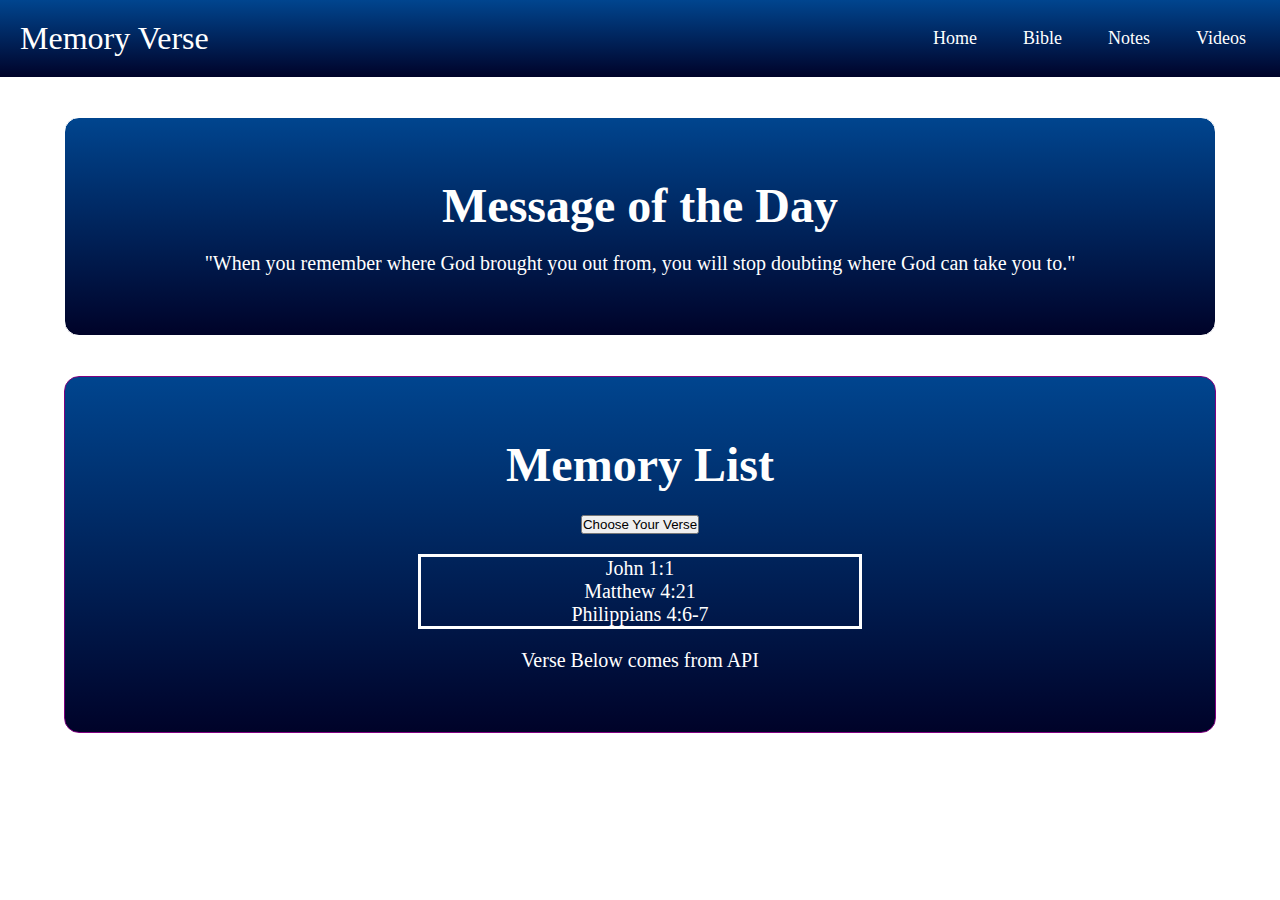
==== index.html @ 18660c1e "first commit create first draft layout of page" ====
<!DOCTYPE html>
<html lang="en">

<head>
    <meta charset="UTF-8">
    <meta http-equiv="X-UA-Compatible" content="IE=edge">
    <meta name="viewport" content="width=device-width, initial-scale=1.0">
    <link rel="stylesheet" href="styles.css">
    <title>Memory Verse</title>
</head>

<body>

    <nav class="navbar">

        <a class="logo" href="#">Memory Verse</a>

        <ul class="nav-links">
            <!-- USING CHECKBOX HACK -->
            <input type="checkbox" id="checkbox_toggle" />

            <label for="checkbox_toggle" class="hamburger">&#9776;</label>
            <!-- NAVIGATION MENUS -->
            <div class="menu">

                <li><a href="#">Home</a></li>
                <li><a href="/">Bible</a></li>
                <li><a href="/">Notes</a></li>
                <li><a href="/">Videos</a></li>
            </div>
        </ul>
    </nav>


    <section class="top-section">
        <h1 class="title">Message of the Day</h1>
        <p>"When you remember where God brought you out from, you will stop doubting where God can take you to."</p>
    </section>

    <main class="memory-verse-section">
        <h1 class="title">Memory List</h1>
        <button id="verseBtn">Choose Your Verse</button>

        <div class="modal" id="verseModal">
            <div class="modal-content">
                <div class="header-book-list">
                    <h5 class="book-title">BOOK</h5>
                    <span class="closeModal">X</span>
                </div>
                <div class="book-list">
                    <button>Genesis</button>
                    <button>Exodus</button>
                    <button>Leviticus</button>
                    <button>Numbers</button>
                    <button>Deuteronomy</button>
                    <button>Joshua</button>
                </div>
            </div>
        </div>

        <!-- <form action="">
            <label for="book">Book</label>
            <select name="book" id="book">
                <option value="Genesis">Genesis</option>
                <option value="Genesis">Exodus</option>
                <option value="Genesis">Leviticus</option>
                <option value="Genesis">Numbers</option>
                <option value="Genesis">Deuteronomy</option>
                <option value="Genesis">Joshua</option>
            </select>
           
        </form> -->
        <div class="verse-list">
            <p>John 1:1</p>
            <p>Matthew 4:21</p>
            <p>Philippians 4:6-7 </p>
        </div>
        <p>Verse Below comes from API</p>
        <div id="bible-data"></div>

    </main>
    <script src="app.js"></script>
</body>

</html>
---- styles.css ----
* {

    margin: 0;
    padding: 0;
    box-sizing: border-box;

}

body {

    font-size: 1.25rem;

}

a {

    text-decoration: none;
    color: #fff;

}

li {

    list-style: none;

}

.navbar {

    display: flex;
    align-items: center;
    justify-content: space-between;
    padding: 20px;

    color: #fff;
    background: hsla(236, 100%, 8%, 1);
    background: linear-gradient(90deg, hsla(236, 100%, 8%, 1) 0%, hsla(211, 100%, 28%, 1) 100%);
    background: -moz-linear-gradient(90deg, hsla(236, 100%, 8%, 1) 0%, hsla(211, 100%, 28%, 1) 100%);
    background: -webkit-linear-gradient(90deg, hsla(236, 100%, 8%, 1) 0%, hsla(211, 100%, 28%, 1) 100%);

}

.nav-links a {

    color: #fff;

}

/* LOGO */

.logo {
    font-size: 32px;
}

/* NAVBAR MENU */

.menu {

    display: flex;
    gap: 1em;
    font-size: 18px;

}

.menu li:hover {

    background-color: rgba(0, 0, 255, 0.966);
    border-radius: 5px;
    transition: 0.3s ease;

}

.menu li {

    padding: 5px 14px;

}


input[type=checkbox] {

    display: none;

}

/*HAMBURGER MENU*/

.hamburger {

    display: none;
    font-size: 24px;
    user-select: none;

}

/* MEDIA QUERIES */

@media (max-width: 768px) {
    .menu {

        display: none;
        position: absolute;
        color: rgb(1, 33, 178);
        background-color: rgb(33, 33, 33);
        right: 0;
        left: 0;
        text-align: center;
        padding: 16px 0;

    }

    .menu li:hover {

        display: inline-block;
        background-color: rgba(0, 0, 202, 0.966);
        transition: 0.3s ease;

    }

    .menu li+li {

        margin-top: 12px;

    }

    input[type=checkbox]:checked~.menu {

        display: block;

    }

    .hamburger {

        display: block;

    }
}

.title {

    font-size: 3rem;
    padding-bottom: .4em;

}

.top-section {

    max-width: 90%;
    height: auto;
    margin: auto;
    margin-top: 40px;
    padding: 3em 1em;
    display: flex;
    flex-direction: column;
    justify-content: center;
    text-align: center;
    border: 1px solid white;
    border-radius: .75em;
    color: #fff;
    background: hsla(236, 100%, 8%, 1);
    background: linear-gradient(90deg, hsla(236, 100%, 8%, 1) 0%, hsla(211, 100%, 28%, 1) 100%);
    background: -moz-linear-gradient(90deg, hsla(236, 100%, 8%, 1) 0%, hsla(211, 100%, 28%, 1) 100%);
    background: -webkit-linear-gradient(90deg, hsla(236, 100%, 8%, 1) 0%, hsla(211, 100%, 28%, 1) 100%);

}

.memory-verse-section {


    max-width: 90%;
    margin: auto;
    margin-top: 40px;
    padding: 3em 1em;
    text-align: center;
    border: 1px solid purple;
    border-radius: .75em;
    color: #fff;
    background: hsla(236, 100%, 8%, 1);
    background: linear-gradient(90deg, hsla(236, 100%, 8%, 1) 0%, hsla(211, 100%, 28%, 1) 100%);
    background: -moz-linear-gradient(90deg, hsla(236, 100%, 8%, 1) 0%, hsla(211, 100%, 28%, 1) 100%);
    background: -webkit-linear-gradient(90deg, hsla(236, 100%, 8%, 1) 0%, hsla(211, 100%, 28%, 1) 100%);

}

.verse-list {

    max-width: 40%;
    margin: 1em auto;
    border: white solid;
}

.modal {

    display: none;
    width: 100%;

}

/* Modal Content/Box */
.modal-content {

    background-color: #fefefe;
    margin: auto;
    /* 15% from the top and centered */
    padding: 20px;
    border: 1px solid #888;
    width: 50%;
    color: black;
    /* Could be more or less, depending on screen size */
}

.header-book-list {
    position: relative;
    display: flex;
    flex-direction: row;
    justify-content: center;
}

.book-title {

    margin-bottom: 1em;

}

.closeModal {


    position: absolute;
    top: -.75em;
    right: -.4em;
    color: rgb(0, 0, 0);
    font-size: 22px;
    font-weight: bold;

}

.closeModal:hover,
.closeModal:focus {

    color: black;
    cursor: pointer;

}

.book-list {

    display: flex;
    flex-direction: column;

}
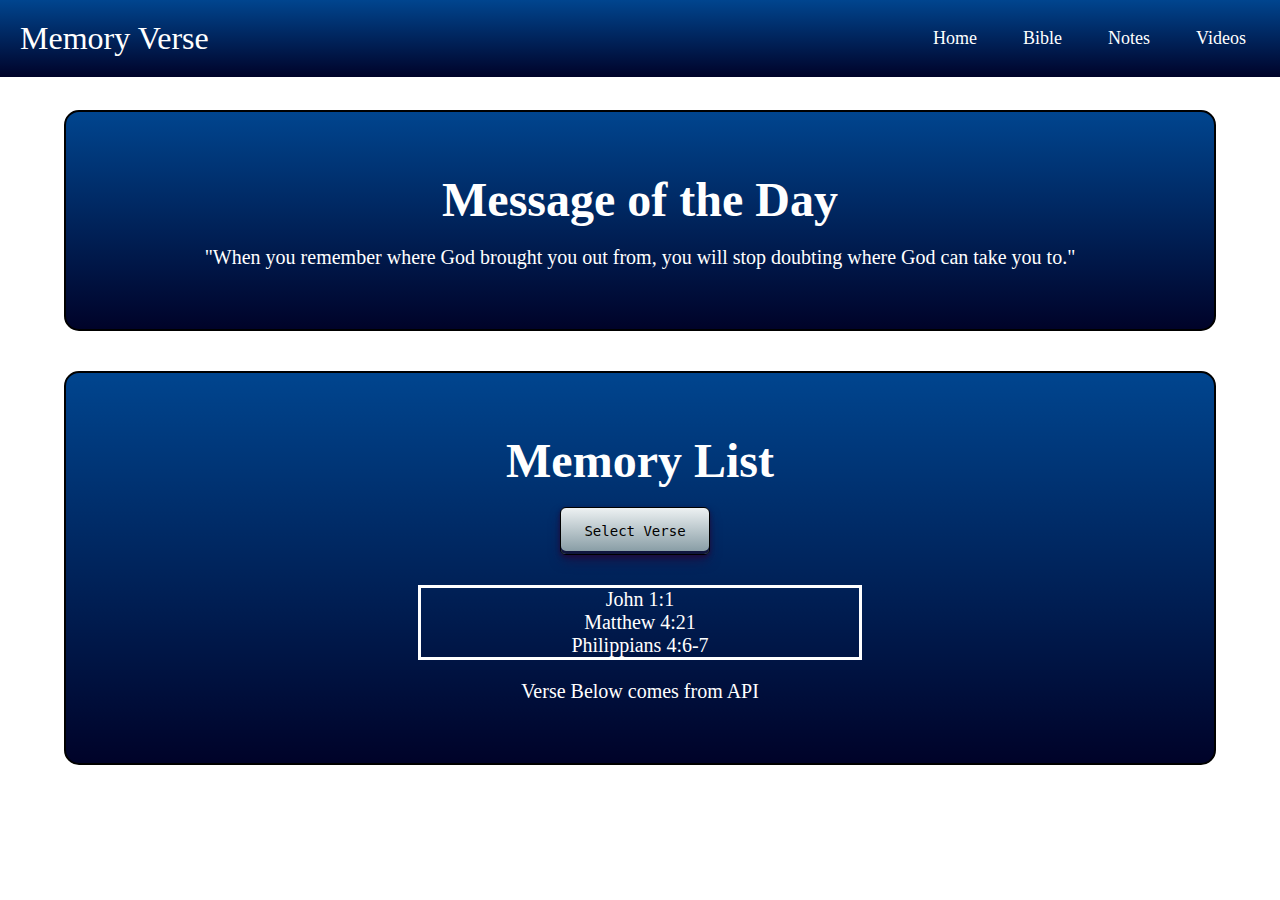
==== commit 33e8bdea: "worked on the design of the buttons and list of books, still having issues of the layout may have to" ====
--- a/index.html
+++ b/index.html
@@ -39,12 +39,12 @@
 
     <main class="memory-verse-section">
         <h1 class="title">Memory List</h1>
-        <button id="verseBtn">Choose Your Verse</button>
+        <button class="btn" id="verseBtn">Select Verse</button>
 
         <div class="modal" id="verseModal">
             <div class="modal-content">
                 <div class="header-book-list">
-                    <h5 class="book-title">BOOK</h5>
+                    <h4 class="book-title">BOOK</h4>
                     <span class="closeModal">X</span>
                 </div>
                 <div class="book-list">
@@ -54,6 +54,63 @@
                     <button>Numbers</button>
                     <button>Deuteronomy</button>
                     <button>Joshua</button>
+                    <button>Judges</button>
+                    <button>Ruth</button>
+                    <button>1 Samuel</button>
+                    <button>2 Samuel</button>
+                    <button>1 Kings</button>
+                    <button>2 Kings</button>
+                    <button>1 Chronicles</button>
+                    <button>2 Chronicles</button>
+                    <button>Ezra</button>
+                    <button>Nehemiah</button>
+                    <button>Esther</button>
+                    <button>Job</button>
+                    <button>Psalms</button>
+                    <button>Proverbs</button>
+                    <button>Ecclesiastes</button>
+                    <button>Song of Songs</button>
+                    <button>Isaiah</button>
+                    <button>Lamentations</button>
+                    <button>Ezekiel</button>
+                    <button>Daniel</button>
+                    <button>Hosea</button>
+                    <button>Joel</button>
+                    <button>Amos</button>
+                    <button>Obadiah</button>
+                    <button>Jonah</button>
+                    <button>Micah</button>
+                    <button>Nahum</button>
+                    <button>Habakkuk</button>
+                    <button>Zechariah</button>
+                    <button>Malachi</button>
+                    <button>Matthew</button>
+                    <button>Mark</button>
+                    <button>Luke</button>
+                    <button>John</button>
+                    <button>Acts</button>
+                    <button>Romans</button>
+                    <button>1 Corinthians</button>
+                    <button>2 Corinthians</button>
+                    <button>Galatians</button>
+                    <button>Ephesians</button>
+                    <button>Philippians</button>
+                    <button>Colossians</button>
+                    <button>1 Thessalonians</button>
+                    <button>2 Thessalonians</button>
+                    <button>1 Timothy</button>
+                    <button>2 Timothy</button>
+                    <button>Titus</button>
+                    <button>Philemon</button>
+                    <button>Hebrews</button>
+                    <button>James</button>
+                    <button>1 Peter</button>
+                    <button>2 Peter</button>
+                    <button>1 John</button>
+                    <button>2 John</button>
+                    <button>3 John</button>
+                    <button>Jude</button>
+                    <button>Revelation</button>
                 </div>
             </div>
         </div>
--- a/styles.css
+++ b/styles.css
@@ -27,6 +27,9 @@
 
 .navbar {
 
+    position: fixed;
+    top: 0;
+    width: 100%;
     display: flex;
     align-items: center;
     justify-content: space-between;
@@ -67,6 +70,10 @@
     background-color: rgba(0, 0, 255, 0.966);
     border-radius: 5px;
     transition: 0.3s ease;
+
+    box-shadow: rgba(45, 35, 66, .4) 0 4px 8px, rgba(45, 35, 66, .3) 0 7px 13px -3px, #d8ddff 0 -1px 0 inset;
+    transform: translateY(-1px);
+
 
 }
 
@@ -148,13 +155,13 @@
     max-width: 90%;
     height: auto;
     margin: auto;
-    margin-top: 40px;
+    margin-top: 110px;
     padding: 3em 1em;
     display: flex;
     flex-direction: column;
     justify-content: center;
     text-align: center;
-    border: 1px solid white;
+    border: 2px solid rgb(0, 0, 0);
     border-radius: .75em;
     color: #fff;
     background: hsla(236, 100%, 8%, 1);
@@ -172,7 +179,7 @@
     margin-top: 40px;
     padding: 3em 1em;
     text-align: center;
-    border: 1px solid purple;
+    border: 2px solid rgb(0, 0, 0);
     border-radius: .75em;
     color: #fff;
     background: hsla(236, 100%, 8%, 1);
@@ -193,20 +200,83 @@
 
     display: none;
     width: 100%;
+    height: 100%;
+    margin-top: 10px;
 
 }
 
 /* Modal Content/Box */
 .modal-content {
-
+    height: 50%;
+    width: 75%;
     background-color: #fefefe;
     margin: auto;
-    /* 15% from the top and centered */
+    text-align: center;
     padding: 20px;
     border: 1px solid #888;
-    width: 50%;
+    border-radius: .75em;
     color: black;
-    /* Could be more or less, depending on screen size */
+
+}
+
+.btn,
+.modal-content button {
+
+    align-items: center;
+
+    background: hsla(197, 14%, 57%, 1);
+    background: linear-gradient(90deg, hsla(197, 14%, 57%, 1) 0%, hsla(192, 17%, 94%, 1) 100%);
+    background: -moz-linear-gradient(90deg, hsla(197, 14%, 57%, 1) 0%, hsla(192, 17%, 94%, 1) 100%);
+    background: -webkit-linear-gradient(90deg, hsla(197, 14%, 57%, 1) 0%, hsla(192, 17%, 94%, 1) 100%);
+
+    border: 1px solid black;
+    border-radius: 6px;
+    box-shadow: rgb(28, 13, 63) 0 2px 4px, rgb(31, 16, 65) 0 7px 13px -3px, rgb(16, 22, 62) 0 -3px 0 inset;
+    color: rgb(0, 0, 0);
+    cursor: pointer;
+    display: inline-flex;
+    font-family: "JetBrains Mono", monospace;
+    width: 150px;
+    height: 48px;
+    justify-content: center;
+    line-height: 1;
+    margin-bottom: 10px;
+    margin-right: 10px;
+    padding-left: 8px;
+    padding-right: 8px;
+    text-align: left;
+    transition: box-shadow .15s, transform .15s;
+    font-size: 14px;
+}
+
+.btn:hover {
+    background: #d8d8d8;
+    box-shadow: rgba(45, 35, 66, .4) 0 4px 8px, rgba(45, 35, 66, .3) 0 7px 13px -3px, #d8ddff 0 -1px 0 inset;
+    transform: translateY(-1px);
+
+}
+
+.modal-content button:focus {
+    box-shadow: #3c4fe0 0 0 0 1.5px inset, rgba(45, 35, 66, .4) 0 2px 4px, rgba(45, 35, 66, .3) 0 7px 13px -3px, #3c4fe0 0 -3px 0 inset;
+}
+
+.modal-content button:hover {
+    box-shadow: rgba(45, 35, 66, .4) 0 4px 8px, rgba(45, 35, 66, .3) 0 7px 13px -3px, #3c4fe0 0 -3px 0 inset;
+    transform: translateY(-2px);
+}
+
+.modal-content button:active {
+    box-shadow: #3c4fe0 0 3px 7px inset;
+    transform: translateY(2px);
+}
+
+.book-list {
+
+    display: grid;
+    justify-items: center;
+    grid-template-rows: repeat(16, 1fr);
+    grid-auto-flow: column;
+
 }
 
 .header-book-list {
@@ -240,11 +310,4 @@
     color: black;
     cursor: pointer;
 
-}
-
-.book-list {
-
-    display: flex;
-    flex-direction: column;
-
 }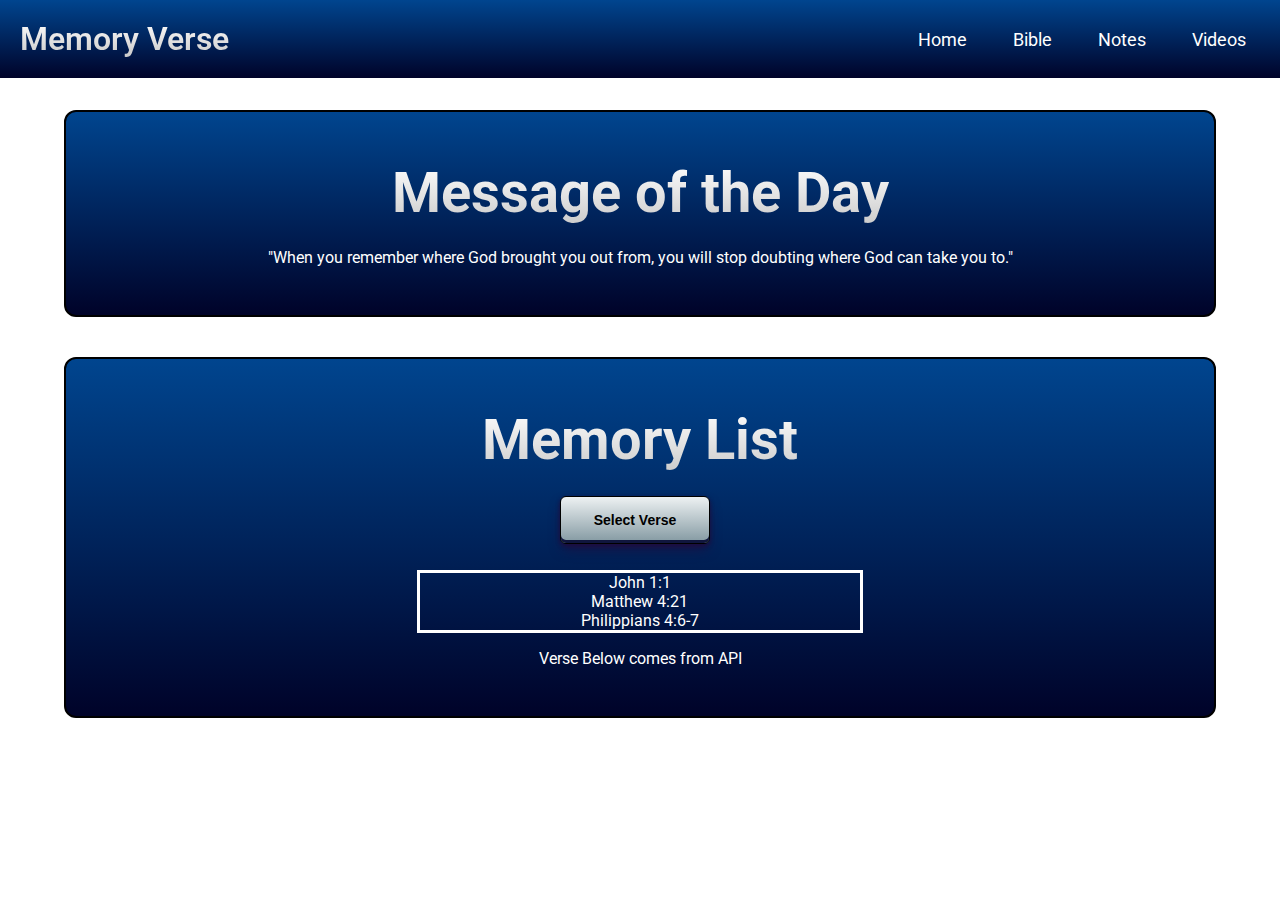
==== commit 1a77ba4a: "made css changes on title" ====
--- a/index.html
+++ b/index.html
@@ -6,6 +6,13 @@
     <meta http-equiv="X-UA-Compatible" content="IE=edge">
     <meta name="viewport" content="width=device-width, initial-scale=1.0">
     <link rel="stylesheet" href="styles.css">
+
+    <link rel="preconnect" href="https://fonts.googleapis.com">
+    <link rel="preconnect" href="https://fonts.gstatic.com" crossorigin>
+    <link
+        href="https://fonts.googleapis.com/css2?family=Nunito+Sans:wght@400;600;700;800&family=Roboto:wght@400;500;700&display=swap"
+        rel="stylesheet">
+
     <title>Memory Verse</title>
 </head>
 
--- a/styles.css
+++ b/styles.css
@@ -8,7 +8,8 @@
 
 body {
 
-    font-size: 1.25rem;
+    /* font-family: 'Kanit', sans-serif; */
+    font-family: 'Roboto', sans-serif;
 
 }
 
@@ -52,7 +53,13 @@
 /* LOGO */
 
 .logo {
+
     font-size: 32px;
+    font-weight: 600;
+    background: -webkit-linear-gradient(rgb(255, 254, 254), rgb(200, 200, 200));
+    -webkit-background-clip: text;
+    -webkit-text-fill-color: transparent;
+
 }
 
 /* NAVBAR MENU */
@@ -145,8 +152,12 @@
 
 .title {
 
-    font-size: 3rem;
+    font-size: 3.5rem;
     padding-bottom: .4em;
+    font-weight: 700;
+    background: -webkit-linear-gradient(rgb(255, 255, 255), rgb(185, 185, 185));
+    -webkit-background-clip: text;
+    -webkit-text-fill-color: transparent;
 
 }
 
@@ -175,6 +186,7 @@
 
 
     max-width: 90%;
+    height: auto;
     margin: auto;
     margin-top: 40px;
     padding: 3em 1em;
@@ -207,7 +219,7 @@
 
 /* Modal Content/Box */
 .modal-content {
-    height: 50%;
+    height: auto;
     width: 75%;
     background-color: #fefefe;
     margin: auto;
@@ -235,7 +247,6 @@
     color: rgb(0, 0, 0);
     cursor: pointer;
     display: inline-flex;
-    font-family: "JetBrains Mono", monospace;
     width: 150px;
     height: 48px;
     justify-content: center;
@@ -247,6 +258,7 @@
     text-align: left;
     transition: box-shadow .15s, transform .15s;
     font-size: 14px;
+    font-weight: bold;
 }
 
 .btn:hover {
@@ -288,7 +300,9 @@
 
 .book-title {
 
+    font-size: 1.5rem;
     margin-bottom: 1em;
+    font-weight: 700;
 
 }
 
@@ -310,4 +324,21 @@
     color: black;
     cursor: pointer;
 
+}
+
+@media (max-width: 1100px) {
+    .book-list {
+        display: grid;
+        justify-items: center;
+        grid-template-rows: repeat(32, 1fr);
+        grid-auto-flow: column;
+    }
+}
+
+@media (max-width: 600px) {
+    .book-list {
+        display: flex;
+        flex-direction: column;
+        align-items: center;
+    }
 }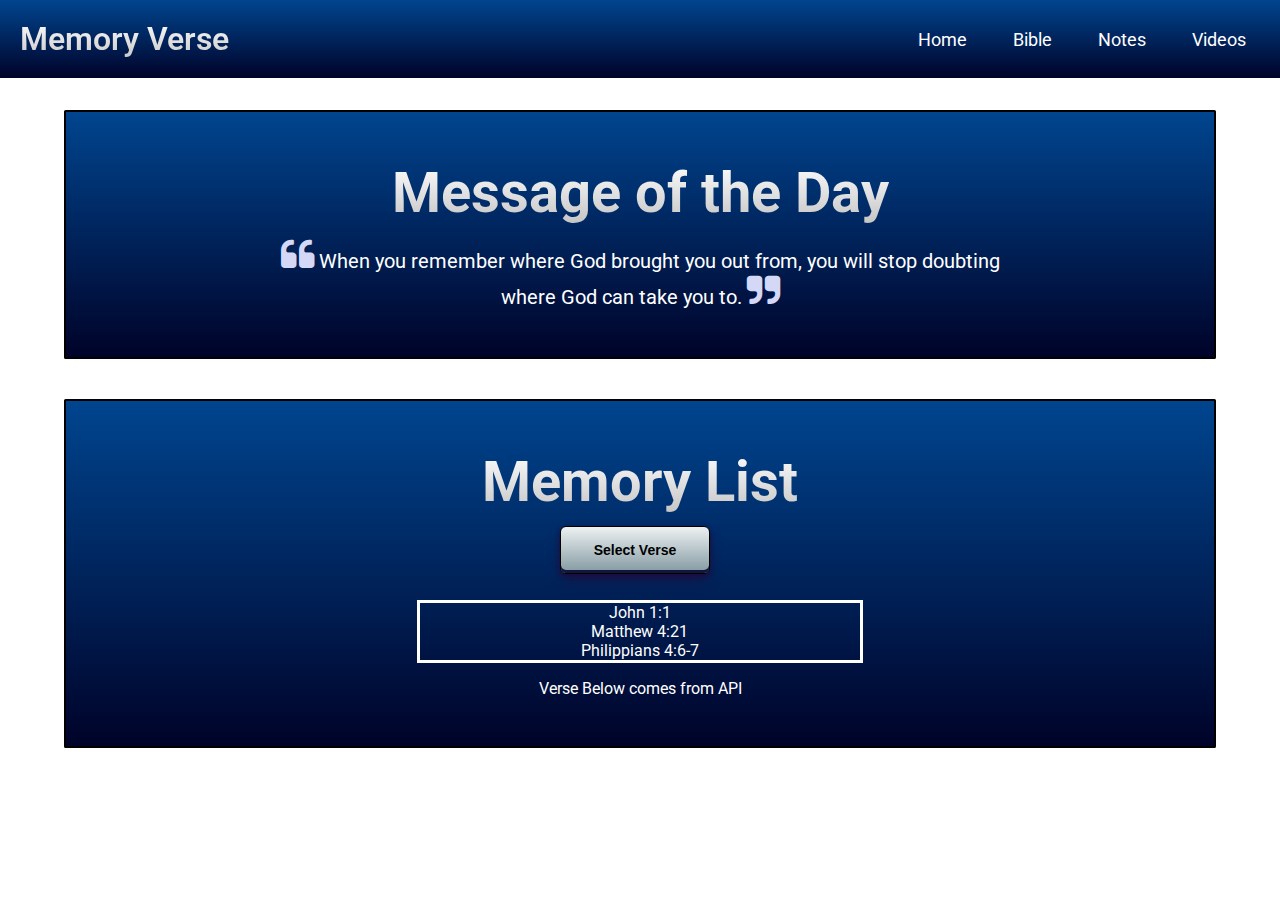
==== commit 44d87b0b: "created bible and video links on nav" ====
--- a/index.html
+++ b/index.html
@@ -12,6 +12,7 @@
     <link
         href="https://fonts.googleapis.com/css2?family=Nunito+Sans:wght@400;600;700;800&family=Roboto:wght@400;500;700&display=swap"
         rel="stylesheet">
+    <link rel="stylesheet" href="https://cdnjs.cloudflare.com/ajax/libs/font-awesome/4.7.0/css/font-awesome.min.css">
 
     <title>Memory Verse</title>
 </head>
@@ -31,9 +32,9 @@
             <div class="menu">
 
                 <li><a href="#">Home</a></li>
-                <li><a href="/">Bible</a></li>
-                <li><a href="/">Notes</a></li>
-                <li><a href="/">Videos</a></li>
+                <li><a href="./biblePage.html">Bible</a></li>
+                <li><a href="./notes.html">Notes</a></li>
+                <li><a href="/videoPage.html">Videos</a></li>
             </div>
         </ul>
     </nav>
@@ -41,7 +42,11 @@
 
     <section class="top-section">
         <h1 class="title">Message of the Day</h1>
-        <p>"When you remember where God brought you out from, you will stop doubting where God can take you to."</p>
+        <p class="quote"><i class="fa fa-quote-left" style="font-size:36px;color:rgb(212, 215, 245)"></i> When you
+            remember where God
+            brought you
+            out from, you will stop doubting where God can take you to. <i class="fa fa-quote-right"
+                style="font-size:36px;color:rgb(212, 215, 245)"></i></p>
     </section>
 
     <main class="memory-verse-section">
@@ -52,7 +57,7 @@
             <div class="modal-content">
                 <div class="header-book-list">
                     <h4 class="book-title">BOOK</h4>
-                    <span class="closeModal">X</span>
+                    <span class="closeModal">&times;</span>
                 </div>
                 <div class="book-list">
                     <button>Genesis</button>
--- a/styles.css
+++ b/styles.css
@@ -153,12 +153,16 @@
 .title {
 
     font-size: 3.5rem;
-    padding-bottom: .4em;
+    padding-bottom: .2em;
     font-weight: 700;
     background: -webkit-linear-gradient(rgb(255, 255, 255), rgb(185, 185, 185));
     -webkit-background-clip: text;
     -webkit-text-fill-color: transparent;
 
+}
+
+.quote {
+    font-size: 1.25rem;
 }
 
 .top-section {
@@ -173,12 +177,21 @@
     justify-content: center;
     text-align: center;
     border: 2px solid rgb(0, 0, 0);
-    border-radius: .75em;
+    border-radius: .1em;
     color: #fff;
     background: hsla(236, 100%, 8%, 1);
     background: linear-gradient(90deg, hsla(236, 100%, 8%, 1) 0%, hsla(211, 100%, 28%, 1) 100%);
     background: -moz-linear-gradient(90deg, hsla(236, 100%, 8%, 1) 0%, hsla(211, 100%, 28%, 1) 100%);
     background: -webkit-linear-gradient(90deg, hsla(236, 100%, 8%, 1) 0%, hsla(211, 100%, 28%, 1) 100%);
+
+    /* (90deg, hsla(236, 100%, 8%, 1) 0%, hsla(211, 100%, 28%, 1) 100%); */
+
+}
+
+.top-section p {
+
+    width: 750px;
+    align-self: center;
 
 }
 
@@ -192,8 +205,13 @@
     padding: 3em 1em;
     text-align: center;
     border: 2px solid rgb(0, 0, 0);
-    border-radius: .75em;
-    color: #fff;
+    border-radius: .1em;
+    color: #fff;
+    /* background: rgb(0, 15, 46);
+    background: linear-gradient(0deg, rgb(153, 153, 190) 100%, rgb(0, 112, 223) 100%);
+    background: -moz-linear-gradient(100deg, rgb(172, 174, 207) 100%, rgb(0, 65, 115) 100%);
+    background: -webkit-linear-gradient(40deg, rgb(0, 7, 102) 40%, rgb(0, 82, 170) 100%); */
+
     background: hsla(236, 100%, 8%, 1);
     background: linear-gradient(90deg, hsla(236, 100%, 8%, 1) 0%, hsla(211, 100%, 28%, 1) 100%);
     background: -moz-linear-gradient(90deg, hsla(236, 100%, 8%, 1) 0%, hsla(211, 100%, 28%, 1) 100%);
@@ -225,7 +243,7 @@
     margin: auto;
     text-align: center;
     padding: 20px;
-    border: 1px solid #888;
+    border: .5px solid rgb(22, 22, 22);
     border-radius: .75em;
     color: black;
 
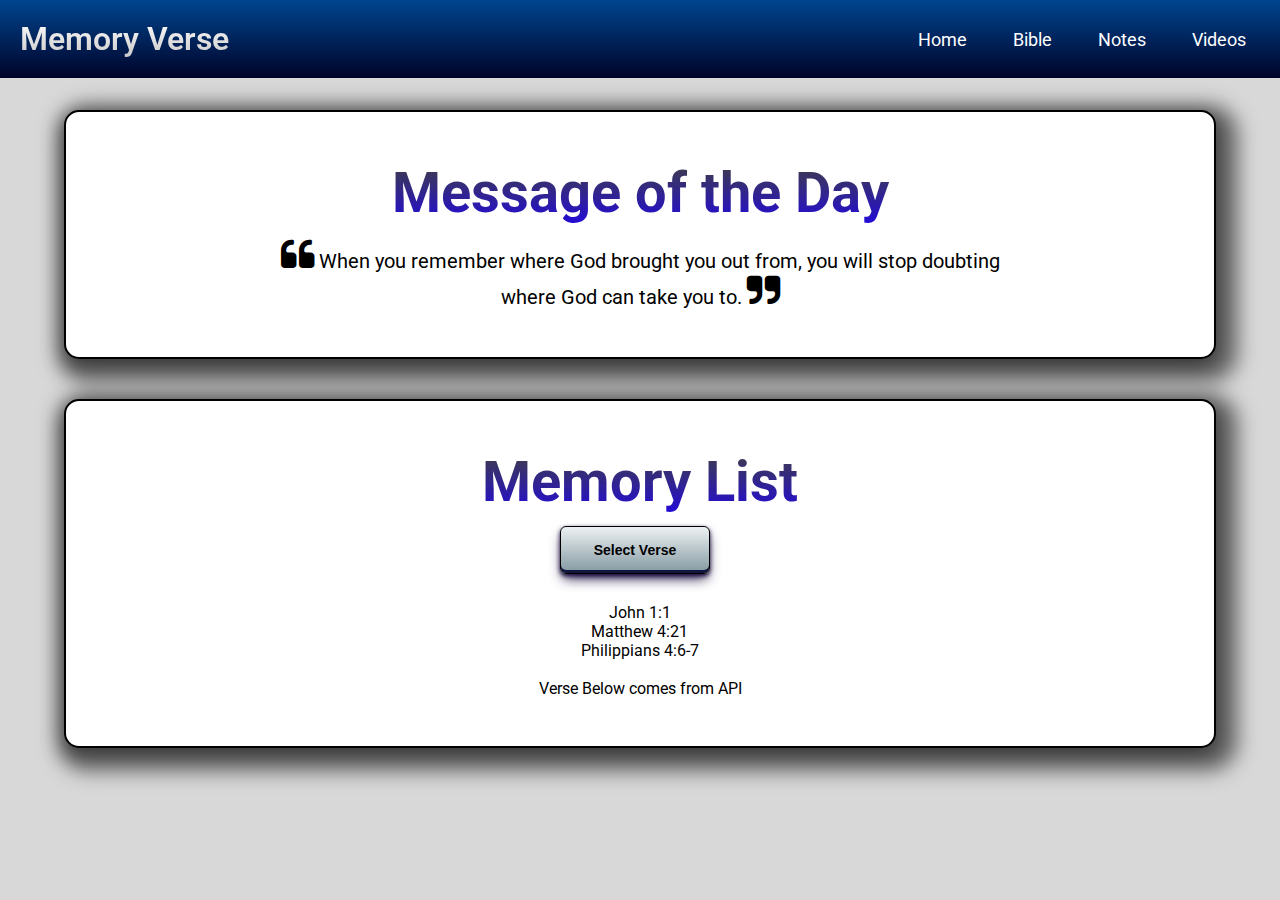
==== commit e94d7bd5: "made a few changes on the UI color" ====
--- a/index.html
+++ b/index.html
@@ -42,11 +42,11 @@
 
     <section class="top-section">
         <h1 class="title">Message of the Day</h1>
-        <p class="quote"><i class="fa fa-quote-left" style="font-size:36px;color:rgb(212, 215, 245)"></i> When you
+        <p class="quote"><i class="fa fa-quote-left" style="font-size:36px;color:rgb(0, 0, 0)"></i> When you
             remember where God
             brought you
             out from, you will stop doubting where God can take you to. <i class="fa fa-quote-right"
-                style="font-size:36px;color:rgb(212, 215, 245)"></i></p>
+                style="font-size:36px;color:rgb(0, 0, 0)"></i></p>
     </section>
 
     <main class="memory-verse-section">
--- a/styles.css
+++ b/styles.css
@@ -10,6 +10,7 @@
 
     /* font-family: 'Kanit', sans-serif; */
     font-family: 'Roboto', sans-serif;
+    background-color: #d8d8d8;
 
 }
 
@@ -155,7 +156,7 @@
     font-size: 3.5rem;
     padding-bottom: .2em;
     font-weight: 700;
-    background: -webkit-linear-gradient(rgb(255, 255, 255), rgb(185, 185, 185));
+    background: -webkit-linear-gradient(rgb(64, 64, 64), rgb(29, 0, 246));
     -webkit-background-clip: text;
     -webkit-text-fill-color: transparent;
 
@@ -178,11 +179,14 @@
     text-align: center;
     border: 2px solid rgb(0, 0, 0);
     border-radius: .1em;
-    color: #fff;
-    background: hsla(236, 100%, 8%, 1);
-    background: linear-gradient(90deg, hsla(236, 100%, 8%, 1) 0%, hsla(211, 100%, 28%, 1) 100%);
+    color: #000000;
+    background-color: #fff;
+    box-shadow: 8px 9px 20px 14px rgba(0, 0, 0, 0.525), 0 6px 20px 0 rgba(0, 0, 0, 0.508);
+    border-radius: 15px;
+    /* background: hsla(236, 100%, 8%, 1); */
+    /* background: linear-gradient(90deg, hsla(236, 100%, 8%, 1) 0%, hsla(211, 100%, 28%, 1) 100%);
     background: -moz-linear-gradient(90deg, hsla(236, 100%, 8%, 1) 0%, hsla(211, 100%, 28%, 1) 100%);
-    background: -webkit-linear-gradient(90deg, hsla(236, 100%, 8%, 1) 0%, hsla(211, 100%, 28%, 1) 100%);
+    background: -webkit-linear-gradient(90deg, hsla(236, 100%, 8%, 1) 0%, hsla(211, 100%, 28%, 1) 100%); */
 
     /* (90deg, hsla(236, 100%, 8%, 1) 0%, hsla(211, 100%, 28%, 1) 100%); */
 
@@ -206,16 +210,15 @@
     text-align: center;
     border: 2px solid rgb(0, 0, 0);
     border-radius: .1em;
-    color: #fff;
-    /* background: rgb(0, 15, 46);
-    background: linear-gradient(0deg, rgb(153, 153, 190) 100%, rgb(0, 112, 223) 100%);
-    background: -moz-linear-gradient(100deg, rgb(172, 174, 207) 100%, rgb(0, 65, 115) 100%);
-    background: -webkit-linear-gradient(40deg, rgb(0, 7, 102) 40%, rgb(0, 82, 170) 100%); */
-
-    background: hsla(236, 100%, 8%, 1);
+    color: #000000;
+    background-color: #fff;
+    box-shadow: 8px 9px 20px 14px rgba(0, 0, 0, 0.525), 0 6px 20px 0 rgba(0, 0, 0, 0.508);
+    border-radius: 15px;
+
+    /* background: hsla(236, 100%, 8%, 1);
     background: linear-gradient(90deg, hsla(236, 100%, 8%, 1) 0%, hsla(211, 100%, 28%, 1) 100%);
     background: -moz-linear-gradient(90deg, hsla(236, 100%, 8%, 1) 0%, hsla(211, 100%, 28%, 1) 100%);
-    background: -webkit-linear-gradient(90deg, hsla(236, 100%, 8%, 1) 0%, hsla(211, 100%, 28%, 1) 100%);
+    background: -webkit-linear-gradient(90deg, hsla(236, 100%, 8%, 1) 0%, hsla(211, 100%, 28%, 1) 100%); */
 
 }
 
@@ -239,7 +242,7 @@
 .modal-content {
     height: auto;
     width: 75%;
-    background-color: #fefefe;
+    background-color: #eeeeee;
     margin: auto;
     text-align: center;
     padding: 20px;
@@ -280,9 +283,10 @@
 }
 
 .btn:hover {
-    background: #d8d8d8;
-    box-shadow: rgba(45, 35, 66, .4) 0 4px 8px, rgba(45, 35, 66, .3) 0 7px 13px -3px, #d8ddff 0 -1px 0 inset;
+    background: #fff;
+    box-shadow: rgba(45, 35, 66, .4) 0 4px 8px, rgba(45, 35, 66, .3) 0 7px 13px -3px, #808080 0 -1px 0 inset;
     transform: translateY(-1px);
+    border: 1.5px solid #3c4fe0;
 
 }
 
@@ -291,6 +295,7 @@
 }
 
 .modal-content button:hover {
+    background: #fff;
     box-shadow: rgba(45, 35, 66, .4) 0 4px 8px, rgba(45, 35, 66, .3) 0 7px 13px -3px, #3c4fe0 0 -3px 0 inset;
     transform: translateY(-2px);
 }
